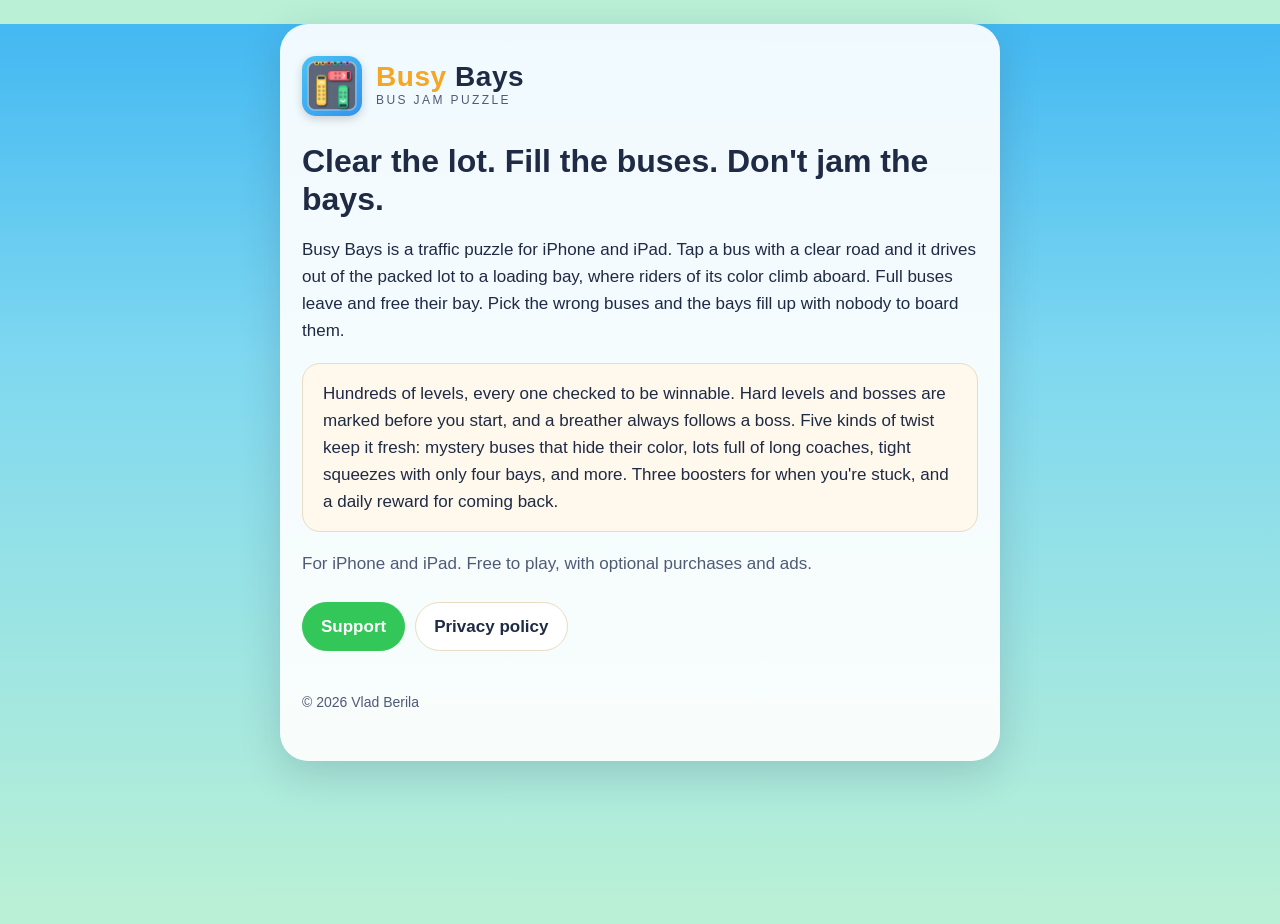
==== index.html @ 74d0e2b5 "Publish site from Busy Bays docs/ (029c060)" ====
<!doctype html>
<html lang="en">
<head>
  <meta charset="utf-8">
  <meta name="viewport" content="width=device-width, initial-scale=1">
  <title>Busy Bays: Bus Jam Puzzle</title>
  <meta name="description" content="A bus traffic puzzle: drive buses out of a packed lot, match them to the waiting crowd by color, and keep the loading bays from jamming.">
  <link rel="icon" href="icon.png">
  <link rel="stylesheet" href="style.css">
</head>
<body>
<main>
  <header class="brand">
    <img src="icon.png" alt="">
    <div>
      <div class="name"><span class="busy">Busy</span> Bays</div>
      <div class="tagline">Bus jam puzzle</div>
    </div>
  </header>

  <h1>Clear the lot. Fill the buses. Don't jam the bays.</h1>
  <p>Busy Bays is a traffic puzzle for iPhone and iPad. Tap a bus with a clear
  road and it drives out of the packed lot to a loading bay, where riders of
  its color climb aboard. Full buses leave and free their bay. Pick the wrong
  buses and the bays fill up with nobody to board them.</p>

  <div class="panel">
    <p>Hundreds of levels, every one checked to be winnable. Hard levels and
    bosses are marked before you start, and a breather always follows a boss.
    Five kinds of twist keep it fresh: mystery buses that hide their color,
    lots full of long coaches, tight squeezes with only four bays, and more.
    Three boosters for when you're stuck, and a daily reward for coming back.</p>
  </div>

  <p class="dim">For iPhone and iPad. Free to play, with optional purchases and ads.</p>

  <nav class="links">
    <a class="primary" href="support.html">Support</a>
    <a href="privacy.html">Privacy policy</a>
  </nav>

  <footer>© 2026 Vlad Berila</footer>
</main>
</body>
</html>
---- style.css ----
/* Busy Bays site. Layout adapted from the Alembic site; colors from the game's sky and road. */
:root {
  --bg-top: #3FB6F2;
  --bg-mid: #7FD8F0;
  --bg-bottom: #B9F0D6;
  --panel: #FFF8EC;
  --panel-stroke: #E8DCC4;
  --ink: #1F2A44;
  --ink-dim: #4F5B76;
  --gold: #F5A623;
  --link: #1A5FC4;
  --play: #33C75A;
}

* { box-sizing: border-box; }

html { background: var(--bg-bottom); }

body {
  margin: 0;
  min-height: 100vh;
  background: linear-gradient(180deg, var(--bg-top) 0%, var(--bg-mid) 40%, var(--bg-bottom) 100%);
  background-attachment: fixed;
  color: var(--ink);
  font: 17px/1.6 -apple-system, BlinkMacSystemFont, "SF Pro Rounded", "Segoe UI", Roboto, sans-serif;
  -webkit-text-size-adjust: 100%;
}

main {
  max-width: 720px;
  margin: 24px auto;
  padding: 32px 22px 48px;
  background: rgba(255, 255, 255, 0.92);
  border-radius: 28px;
  box-shadow: 0 12px 40px rgba(31, 42, 68, 0.18);
}

header.brand { display: flex; align-items: center; gap: 14px; margin-bottom: 26px; }
header.brand img { width: 60px; height: 60px; border-radius: 14px; box-shadow: 0 3px 10px rgba(0,0,0,0.18); }
header.brand a { color: inherit; text-decoration: none; }
header.brand .name { font-size: 28px; font-weight: 900; line-height: 1.05; letter-spacing: 0.02em; }
header.brand .name .busy { color: var(--gold); }
header.brand .tagline { font-size: 12px; letter-spacing: 0.2em; color: var(--ink-dim); text-transform: uppercase; }

h1 { font-size: 32px; line-height: 1.2; margin: 0 0 8px; }
h2 { font-size: 21px; margin: 34px 0 8px; color: #1A5FC4; }
h3 { font-size: 17px; margin: 22px 0 4px; }
.dim { color: var(--ink-dim); }
a { color: var(--link); }

.panel {
  background: var(--panel);
  border: 1px solid var(--panel-stroke);
  border-radius: 18px;
  padding: 16px 20px;
  margin: 18px 0;
}
.panel p:first-child { margin-top: 0; }
.panel p:last-child { margin-bottom: 0; }

table { width: 100%; border-collapse: collapse; margin: 12px 0; font-size: 15px; }
th, td { text-align: left; vertical-align: top; padding: 10px 8px; border-bottom: 1px solid var(--panel-stroke); }
th { color: var(--ink-dim); font-weight: 700; }
.table-wrap { overflow-x: auto; }

nav.links { display: flex; flex-wrap: wrap; gap: 10px; margin: 24px 0; }
nav.links a {
  padding: 10px 18px;
  border: 1.5px solid var(--panel-stroke);
  border-radius: 999px;
  background: #fff;
  color: var(--ink);
  text-decoration: none;
  font-weight: 800;
}
nav.links a.primary { background: var(--play); border-color: var(--play); color: #fff; }

footer { margin-top: 40px; font-size: 14px; color: var(--ink-dim); }

@media (max-width: 480px) {
  main { margin: 0; border-radius: 0; }
  h1 { font-size: 27px; }
  body { font-size: 16px; }
}
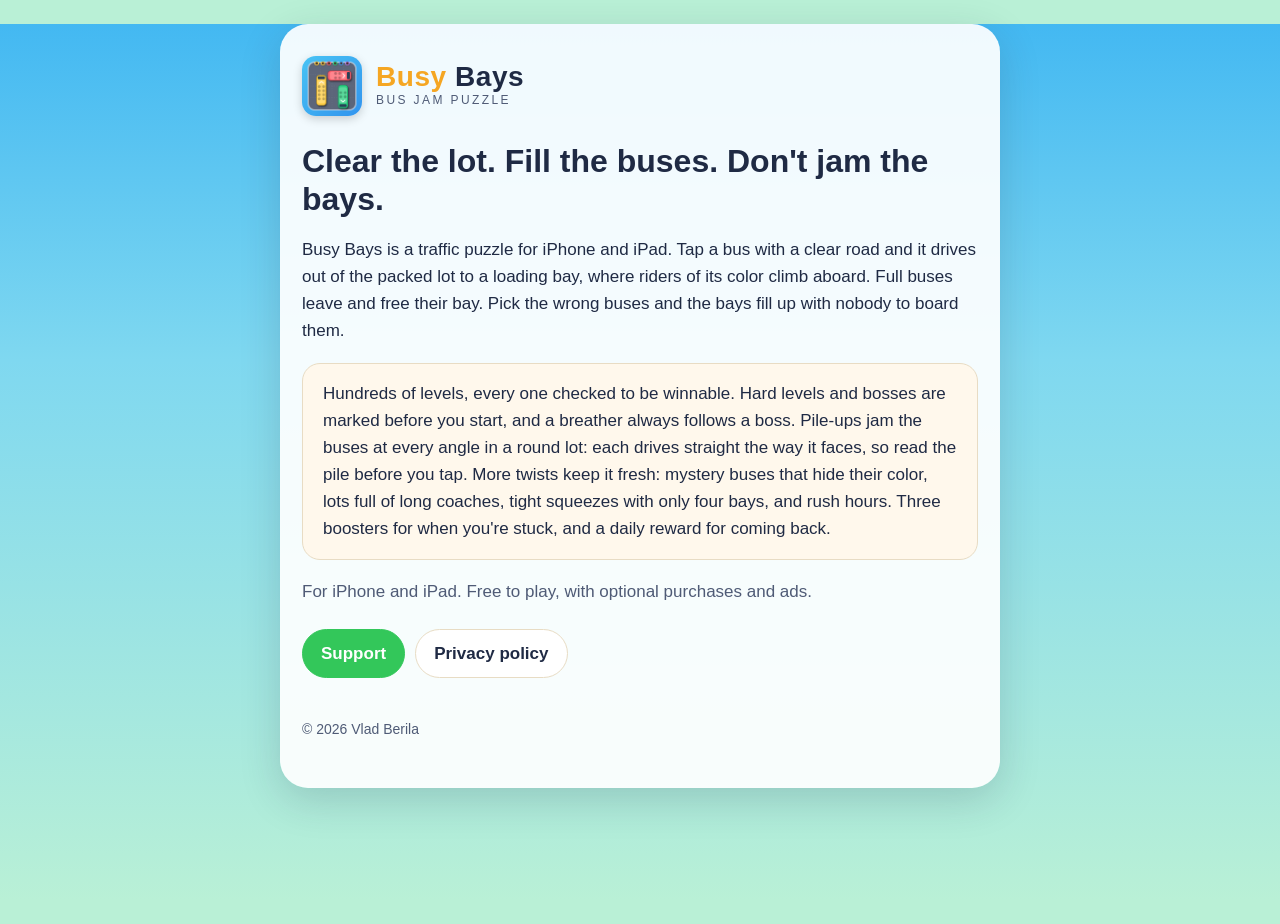
==== commit 7436df25: "Publish site from Busy Bays docs/ (a0100ba)" ====
--- a/index.html
+++ b/index.html
@@ -27,8 +27,10 @@
   <div class="panel">
     <p>Hundreds of levels, every one checked to be winnable. Hard levels and
     bosses are marked before you start, and a breather always follows a boss.
-    Five kinds of twist keep it fresh: mystery buses that hide their color,
-    lots full of long coaches, tight squeezes with only four bays, and more.
+    Pile-ups jam the buses at every angle in a round lot: each drives straight
+    the way it faces, so read the pile before you tap. More twists keep it
+    fresh: mystery buses that hide their color, lots full of long coaches,
+    tight squeezes with only four bays, and rush hours.
     Three boosters for when you're stuck, and a daily reward for coming back.</p>
   </div>
 
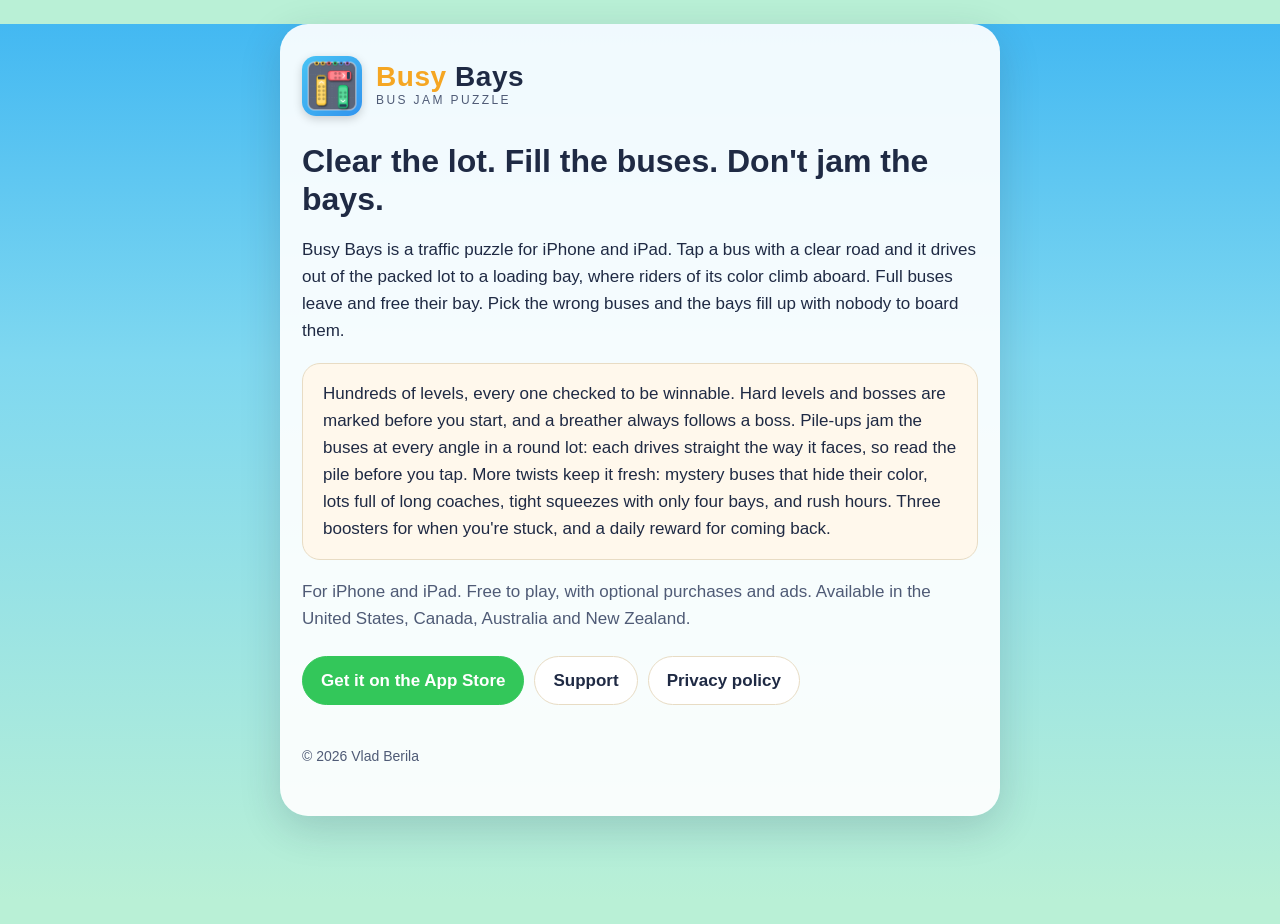
==== commit e1220d33: "Publish site from Busy Bays docs/ (ab8f8a9)" ====
--- a/index.html
+++ b/index.html
@@ -34,10 +34,12 @@
     Three boosters for when you're stuck, and a daily reward for coming back.</p>
   </div>
 
-  <p class="dim">For iPhone and iPad. Free to play, with optional purchases and ads.</p>
+  <p class="dim">For iPhone and iPad. Free to play, with optional purchases and ads.
+  Available in the United States, Canada, Australia and New Zealand.</p>
 
   <nav class="links">
-    <a class="primary" href="support.html">Support</a>
+    <a class="primary" href="https://apps.apple.com/app/id6819312850">Get it on the App Store</a>
+    <a href="support.html">Support</a>
     <a href="privacy.html">Privacy policy</a>
   </nav>
 
